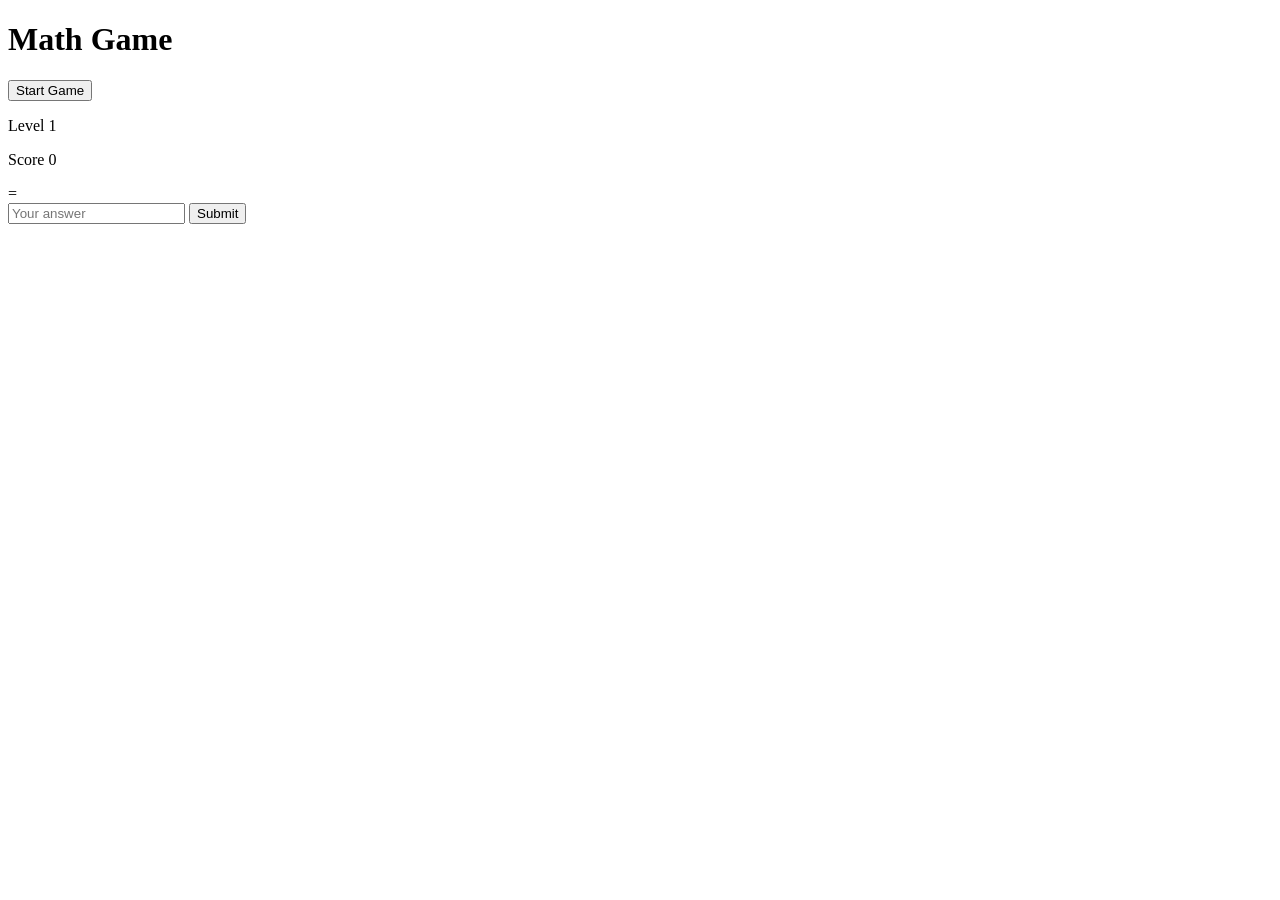
==== html/mathgame.html @ 0fd51e0a "firstmathgame" ====
<!DOCTYPE html>
<html lang="en">
<head>
  <meta charset="UTF-8">
  <meta name="viewport" content="width=device-width, initial-scale=1.0">
  <title>math game</title>
</head>
<body>
    <div id="game-container">
        <div id="start-screen">
            <h1>Math Game</h1>
            <button id="start-btn">Start Game</button>
        </div>
        <div id="status">
            <p>Level <span id="display-level">1</span></p>
            <p>Score <span id="display-score">0</span></p>
        </div>
        <div id="game-area">
          <span id="num1"></span>
          <span id="operator"></span>
          <span id="num2"></span>
          <span>=</span>
          <span id="result"></span>
        </div>
        <input type="number" id="answer-input" placeholder="Your answer">
        <button id="submit-btn">Submit</button>
    </div>
    <script src="/javascript/mathgame.js"></script>
</body>
</html>
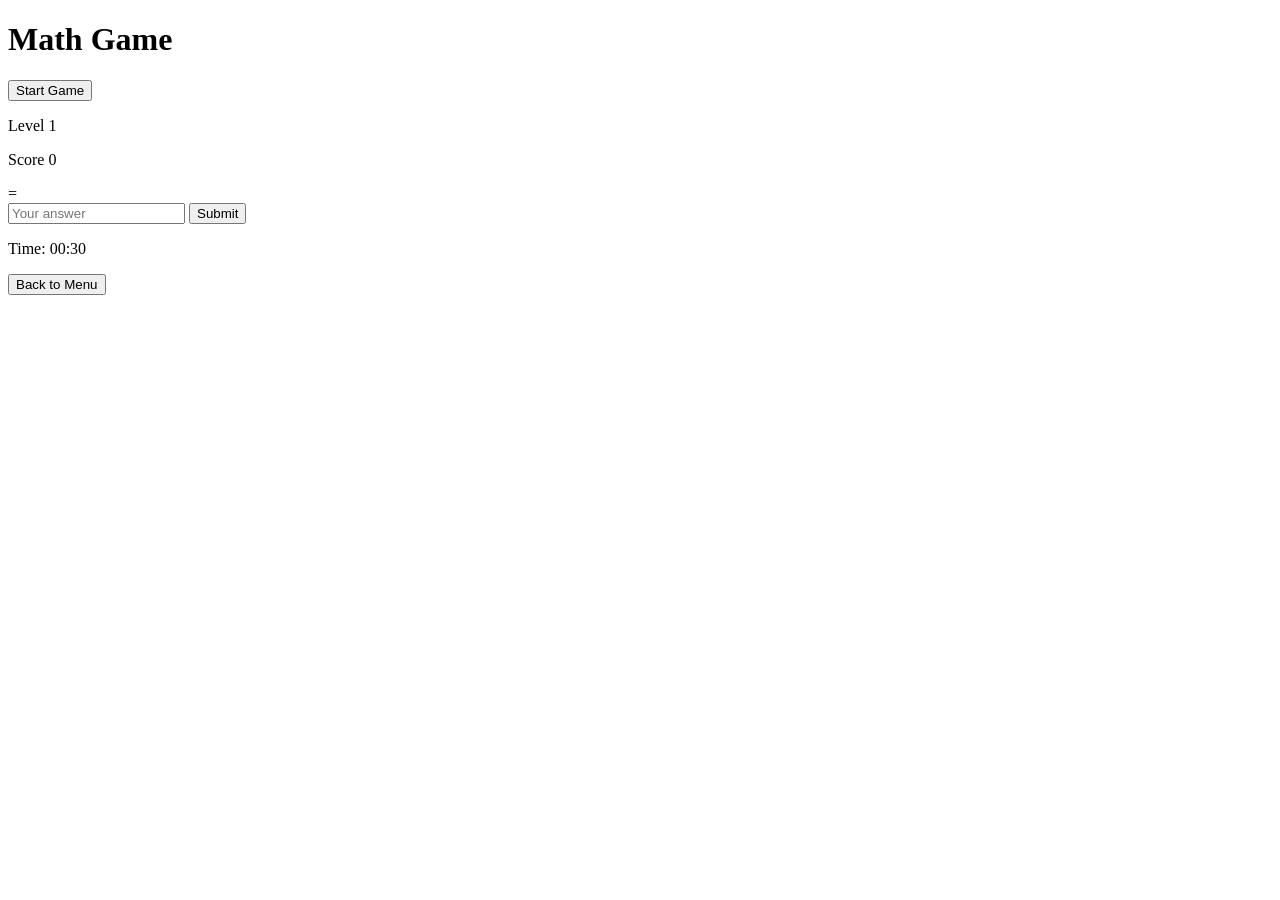
==== commit 7b8e4afd: "2nd" ====
--- a/html/mathgame.html
+++ b/html/mathgame.html
@@ -1,30 +1,37 @@
-<!DOCTYPE html>
+<!doctype html>
 <html lang="en">
-<head>
-  <meta charset="UTF-8">
-  <meta name="viewport" content="width=device-width, initial-scale=1.0">
-  <title>math game</title>
-</head>
-<body>
+  <head>
+    <meta charset="UTF-8" />
+    <meta name="viewport" content="width=device-width, initial-scale=1.0" />
+    <link rel="stylesheet" href="/css/mathgame.css" />
+    <title>math game</title>
+  </head>
+  <body>
     <div id="game-container">
-        <div id="start-screen">
-            <h1>Math Game</h1>
-            <button id="start-btn">Start Game</button>
-        </div>
-        <div id="status">
-            <p>Level <span id="display-level">1</span></p>
-            <p>Score <span id="display-score">0</span></p>
-        </div>
-        <div id="game-area">
-          <span id="num1"></span>
-          <span id="operator"></span>
-          <span id="num2"></span>
-          <span>=</span>
-          <span id="result"></span>
-        </div>
-        <input type="number" id="answer-input" placeholder="Your answer">
-        <button id="submit-btn">Submit</button>
+      <div id="start-screen">
+        <h1>Math Game</h1>
+        <button id="start-btn">Start Game</button>
+      </div>
+      <div id="status">
+        <p>Level <span id="display-level">1</span></p>
+        <p>Score <span id="display-score">0</span></p>
+      </div>
+      <div id="game-area">
+        <span id="num1"></span>
+        <span id="operator"></span>
+        <span id="num2"></span>
+        <span>=</span>
+        <span id="result"></span>
+      </div>
+      <input type="number" id="answer-input" placeholder="Your answer" />
+      <button id="submit-btn">Submit</button>
+      <div id="display-timer">
+        <p>Time: <span id="timer">00:30</span></p>
+      </div>
+      <div id="display-back">
+        <button id="back-btn">Back to Menu</button>
+      </div>
     </div>
     <script src="/javascript/mathgame.js"></script>
-</body>
-</html>+  </body>
+</html>
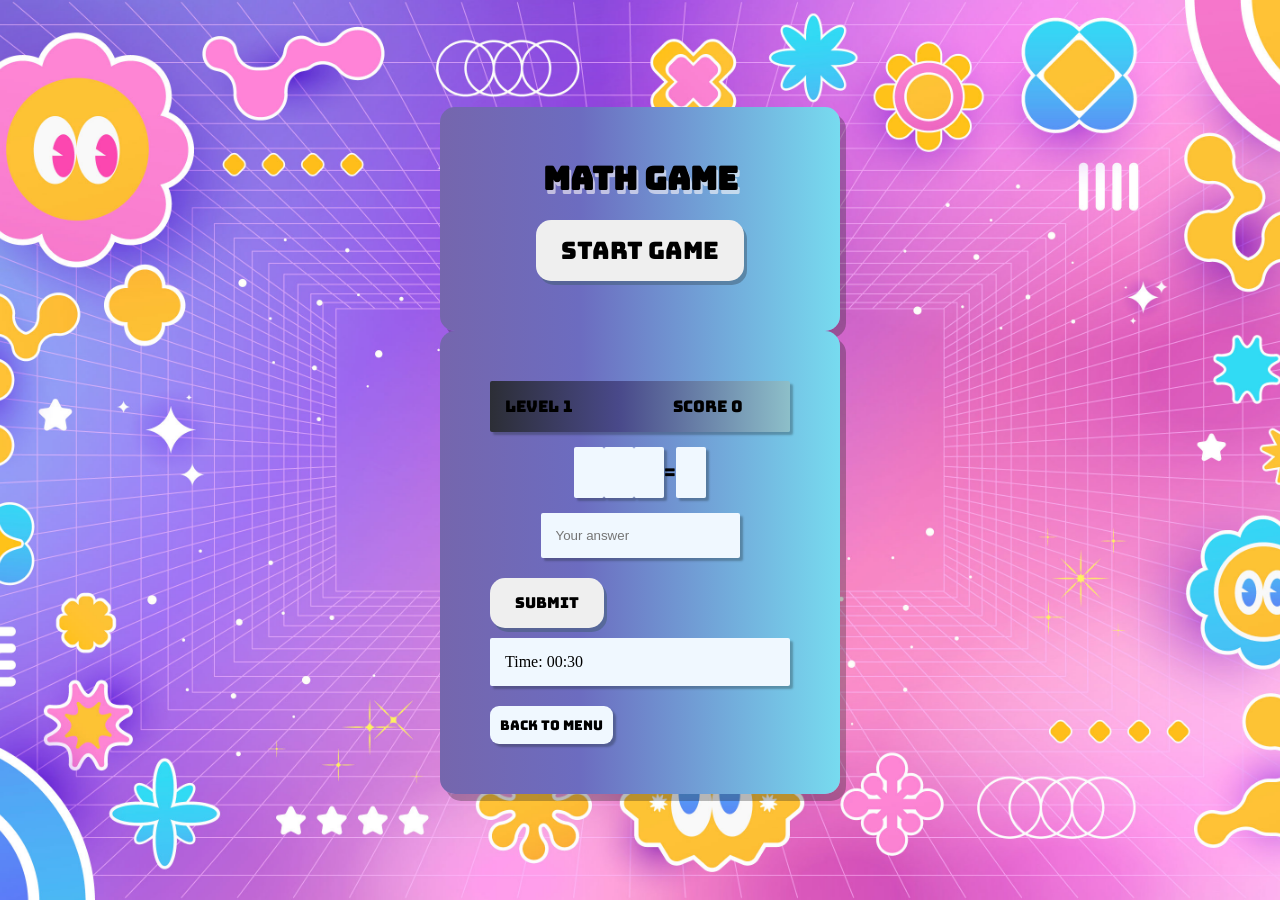
==== commit ddb58d78: "7th" ====
--- a/html/mathgame.html
+++ b/html/mathgame.html
@@ -3,6 +3,10 @@
   <head>
     <meta charset="UTF-8" />
     <meta name="viewport" content="width=device-width, initial-scale=1.0" />
+    <link
+      href="https://fonts.googleapis.com/css2?family=Bungee&display=swap"
+      rel="stylesheet"
+    />
     <link rel="stylesheet" href="/css/mathgame.css" />
     <title>math game</title>
   </head>
@@ -10,26 +14,30 @@
     <div id="game-container">
       <div id="start-screen">
         <h1>Math Game</h1>
-        <button id="start-btn">Start Game</button>
+        <button id="start-btn" class="start-mathgameBTN">Start Game</button>
       </div>
-      <div id="status">
-        <p>Level <span id="display-level">1</span></p>
-        <p>Score <span id="display-score">0</span></p>
-      </div>
-      <div id="game-area">
-        <span id="num1"></span>
-        <span id="operator"></span>
-        <span id="num2"></span>
-        <span>=</span>
-        <span id="result"></span>
-      </div>
-      <input type="number" id="answer-input" placeholder="Your answer" />
-      <button id="submit-btn">Submit</button>
-      <div id="display-timer">
-        <p>Time: <span id="timer">00:30</span></p>
-      </div>
-      <div id="display-back">
-        <button id="back-btn">Back to Menu</button>
+      <div id="main-game" class="maingameArea">
+        <div id="status" class="status-container">
+          <p>Level <span id="display-level">1</span></p>
+          <p>Score <span id="display-score">0</span></p>
+        </div>
+        <div id="game-area">
+          <span id="num1"></span>
+          <span id="operator"></span>
+          <span id="num2"></span>
+          <span>=</span>
+          <span id="result"></span>
+        </div>
+        <div id="display-answers" class="answerDisplay">
+          <input type="number" id="answer-input" placeholder="Your answer" />
+          <button id="submit-btn">Submit</button>
+        </div>
+        <div id="display-timer">
+          <p>Time: <span id="timer">00:30</span></p>
+        </div>
+        <div id="display-back">
+          <button id="back-btn">Back to Menu</button>
+        </div>
       </div>
     </div>
     <script src="/javascript/mathgame.js"></script>
--- a/css/mathgame.css
+++ b/css/mathgame.css
@@ -0,0 +1,176 @@
+* {
+  margin: 0;
+  padding: 0;
+}
+
+body {
+  background-image: url(/img/main-bg.jpg);
+  background-repeat: no-repeat;
+  background-position: center;
+  background-size: cover;
+  min-height: 100vh;
+  display: flex;
+  justify-content: center;
+  align-items: center;
+}
+
+/* start math game */
+#start-screen {
+  text-align: center;
+  border-radius: 15px;
+  width: 300px;
+  padding: 50px;
+  margin: 0 auto;
+  display: block;
+  background: linear-gradient(
+    90deg,
+    rgb(117, 102, 173) 0%,
+    rgb(108, 108, 192) 35%,
+    rgb(119, 219, 239) 100%
+  );
+  box-shadow: 6px 7px rgba(27, 27, 27, 0.301);
+}
+#start-screen h1 {
+  font-family: "Bungee", sans-serif;
+  text-shadow: 2px 4px rgba(255, 250, 250, 0.584);
+}
+/* start buttom */
+#start-btn {
+  display: inline-block;
+  padding: 15px 25px;
+  font-size: 24px;
+  cursor: pointer;
+  text-align: center;
+  text-decoration: none;
+  border: none;
+  border-radius: 15px;
+  box-shadow: 3px 4px rgba(68, 94, 117, 0.521);
+  font-family: "Bungee", sans-serif;
+  margin-top: 20px;
+}
+.start-mathgameBTN:hover {
+  box-shadow: 3px 4px rgba(68, 94, 117, 0.521);
+  transform: translateY(4px);
+}
+
+/* main game */
+#main-game {
+  border-radius: 15px;
+  width: 300px;
+  padding: 50px;
+  margin: 0 auto;
+  display: block;
+  background: linear-gradient(
+    90deg,
+    rgb(117, 102, 173) 0%,
+    rgb(108, 108, 192) 35%,
+    rgb(119, 219, 239) 100%
+  );
+  box-shadow: 6px 7px rgba(27, 27, 27, 0.301);
+}
+
+/* status */
+#status {
+  display: flex;
+  border: none;
+  background: linear-gradient(
+    90deg,
+    rgba(44, 46, 54, 1) 0%,
+    rgba(73, 73, 138, 1) 43%,
+    rgba(141, 191, 201, 1) 100%
+  );
+  border-radius: 2px;
+  font-family: "Bungee", sans-serif;
+  gap: 100px;
+  padding: 15px;
+  box-shadow: 3px 3px 2px rgba(25, 36, 38, 0.308);
+}
+
+/* game-area */
+#game-area {
+  margin-top: 30px;
+  margin-bottom: 30px;
+  font-family: "Bungee", sans-serif;
+  align-items: center;
+  justify-content: center;
+  text-align: center;
+}
+#num1 {
+  border: none;
+  background-color: aliceblue;
+  border-radius: 2px;
+  padding: 15px;
+  box-shadow: 3px 3px 2px rgba(25, 36, 38, 0.308);
+}
+#num2 {
+  border: none;
+  background-color: aliceblue;
+  border-radius: 2px;
+  padding: 15px;
+  box-shadow: 3px 3px 2px rgba(25, 36, 38, 0.308);
+}
+
+#operator {
+  border: none;
+  background-color: aliceblue;
+  border-radius: 2px;
+  padding: 15px;
+  box-shadow: 3px 3px 2px rgba(25, 36, 38, 0.308);
+}
+#result {
+  border: none;
+  background-color: aliceblue;
+  border-radius: 2px;
+  padding: 15px;
+  box-shadow: 3px 3px 2px rgba(25, 36, 38, 0.308);
+}
+/* answers */
+#answer-input {
+  border: none;
+  background-color: aliceblue;
+  border-radius: 2px;
+  padding: 15px;
+  box-shadow: 3px 3px 2px rgba(25, 36, 38, 0.308);
+}
+#submit-btn {
+  display: flex;
+  padding: 15px 25px;
+  font-size: 15px;
+  cursor: pointer;
+  text-align: center;
+  justify-content: center;
+  align-items: center;
+  text-decoration: none;
+  border: none;
+  border-radius: 15px;
+  box-shadow: 3px 4px rgba(68, 94, 117, 0.521);
+  font-family: "Bungee", sans-serif;
+  margin-top: 20px;
+}
+#display-answers {
+  align-items: center;
+  text-align: center;
+  justify-content: center;
+}
+/* timer */
+#display-timer {
+  border: none;
+  margin-top: 10px;
+  background-color: aliceblue;
+  border-radius: 2px;
+  padding: 15px;
+  box-shadow: 3px 3px 2px rgba(25, 36, 38, 0.308);
+}
+
+/* back_display */
+#display-back {
+  margin-top: 20px;
+}
+#back-btn {
+  padding: 10px;
+  border: 10px;
+  background-color: aliceblue;
+  border-radius: 9px;
+  font-family: "Bungee", sans-serif;
+  box-shadow: 3px 3px 2px rgba(25, 36, 38, 0.308);
+}
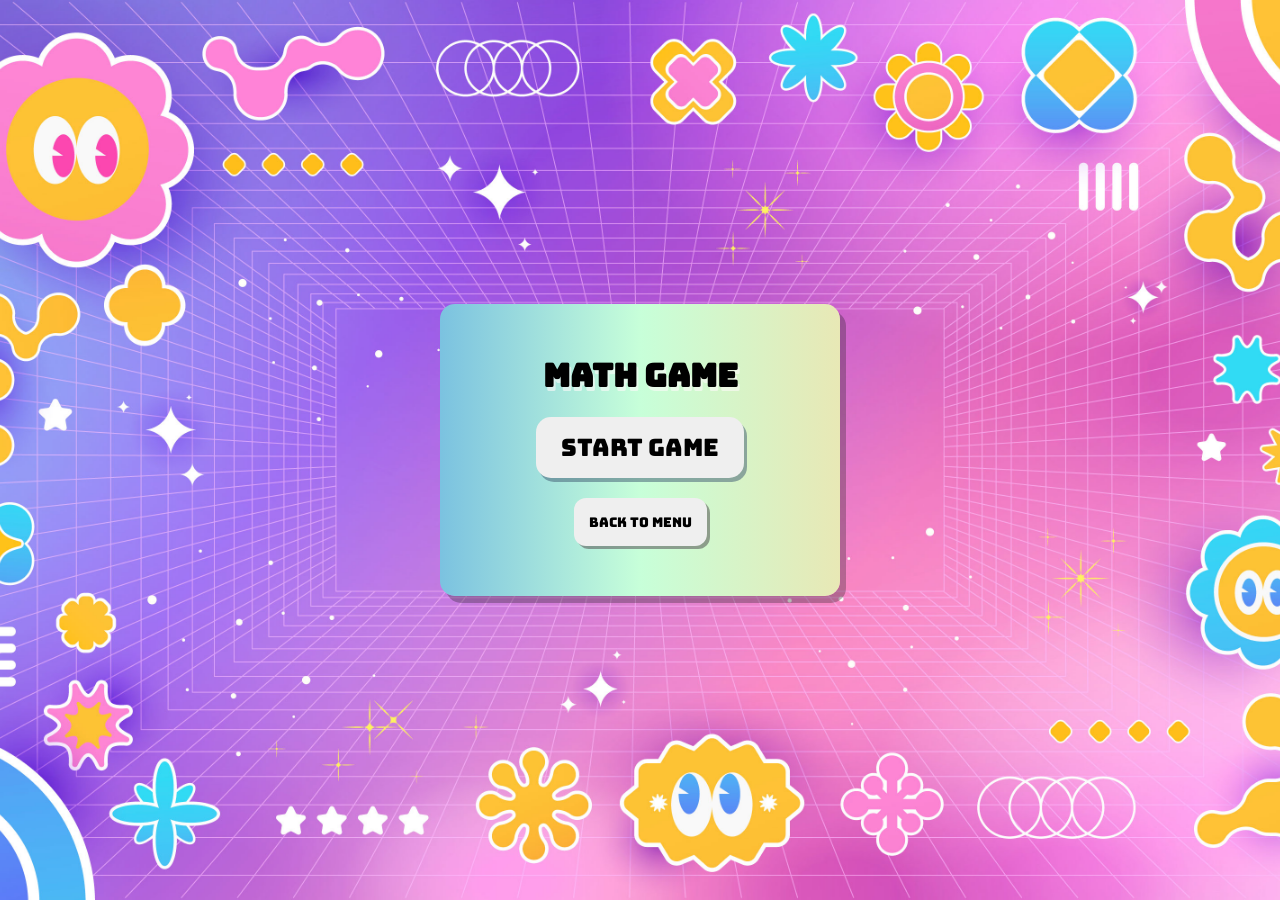
==== commit 0ad89cf7: "8th" ====
--- a/html/mathgame.html
+++ b/html/mathgame.html
@@ -7,7 +7,7 @@
       href="https://fonts.googleapis.com/css2?family=Bungee&display=swap"
       rel="stylesheet"
     />
-    <link rel="stylesheet" href="/css/mathgame.css" />
+    <link rel="stylesheet" href="../css/mathgame.css" />
     <title>math game</title>
   </head>
   <body>
@@ -15,8 +15,10 @@
       <div id="start-screen">
         <h1>Math Game</h1>
         <button id="start-btn" class="start-mathgameBTN">Start Game</button>
+        <br>
+        <button onclick="window.location.href='index.html'" class="start-mathgameBTN">Back to menu</button>
       </div>
-      <div id="main-game" class="maingameArea">
+      <div id="main-game" class="maingameArea" style="display: none;">
         <div id="status" class="status-container">
           <p>Level <span id="display-level">1</span></p>
           <p>Score <span id="display-score">0</span></p>
@@ -31,6 +33,7 @@
         <div id="display-answers" class="answerDisplay">
           <input type="number" id="answer-input" placeholder="Your answer" />
           <button id="submit-btn">Submit</button>
+          <div id="feedback-msg" style="margin-top: 15px; font-weight: bold; font-family: 'Bungee', sans-serif; font-size: 1.2rem; min-height: 25px;"></div>
         </div>
         <div id="display-timer">
           <p>Time: <span id="timer">00:30</span></p>
@@ -40,6 +43,14 @@
         </div>
       </div>
     </div>
-    <script src="/javascript/mathgame.js"></script>
+    <script src="../javascript/mathgame.js"></script>
+    <script>
+      document.getElementById('start-btn').addEventListener('click', function() {
+        document.getElementById('main-game').style.display = 'block';
+      });
+      document.getElementById('back-btn').addEventListener('click', function() {
+        window.location.href = 'index.html';
+      });
+    </script>
   </body>
 </html>
--- a/css/mathgame.css
+++ b/css/mathgame.css
@@ -24,9 +24,9 @@
   display: block;
   background: linear-gradient(
     90deg,
-    rgb(117, 102, 173) 0%,
-    rgb(108, 108, 192) 35%,
-    rgb(119, 219, 239) 100%
+    rgba(123, 194, 224, 1) 0%,
+    rgba(199, 255, 217, 1) 50%,
+    rgba(232, 232, 181, 1) 100%
   );
   box-shadow: 6px 7px rgba(27, 27, 27, 0.301);
 }
@@ -48,10 +48,26 @@
   font-family: "Bungee", sans-serif;
   margin-top: 20px;
 }
+
+/* start mathGameBTN */
+.start-mathgameBTN {
+  display: inline-block;
+  border: 30px;
+  border-radius: 12px;
+  padding: 15px;
+  margin-top: 20px;
+  box-shadow: 3px 3px rgba(91, 90, 90, 0.575);
+  font-family: "Bungee", sans-serif;
+  cursor: pointer;
+  transition:
+    transform 0.2s,
+    background-color 0.2s;
+}
 .start-mathgameBTN:hover {
   box-shadow: 3px 4px rgba(68, 94, 117, 0.521);
   transform: translateY(4px);
 }
+
 
 /* main game */
 #main-game {
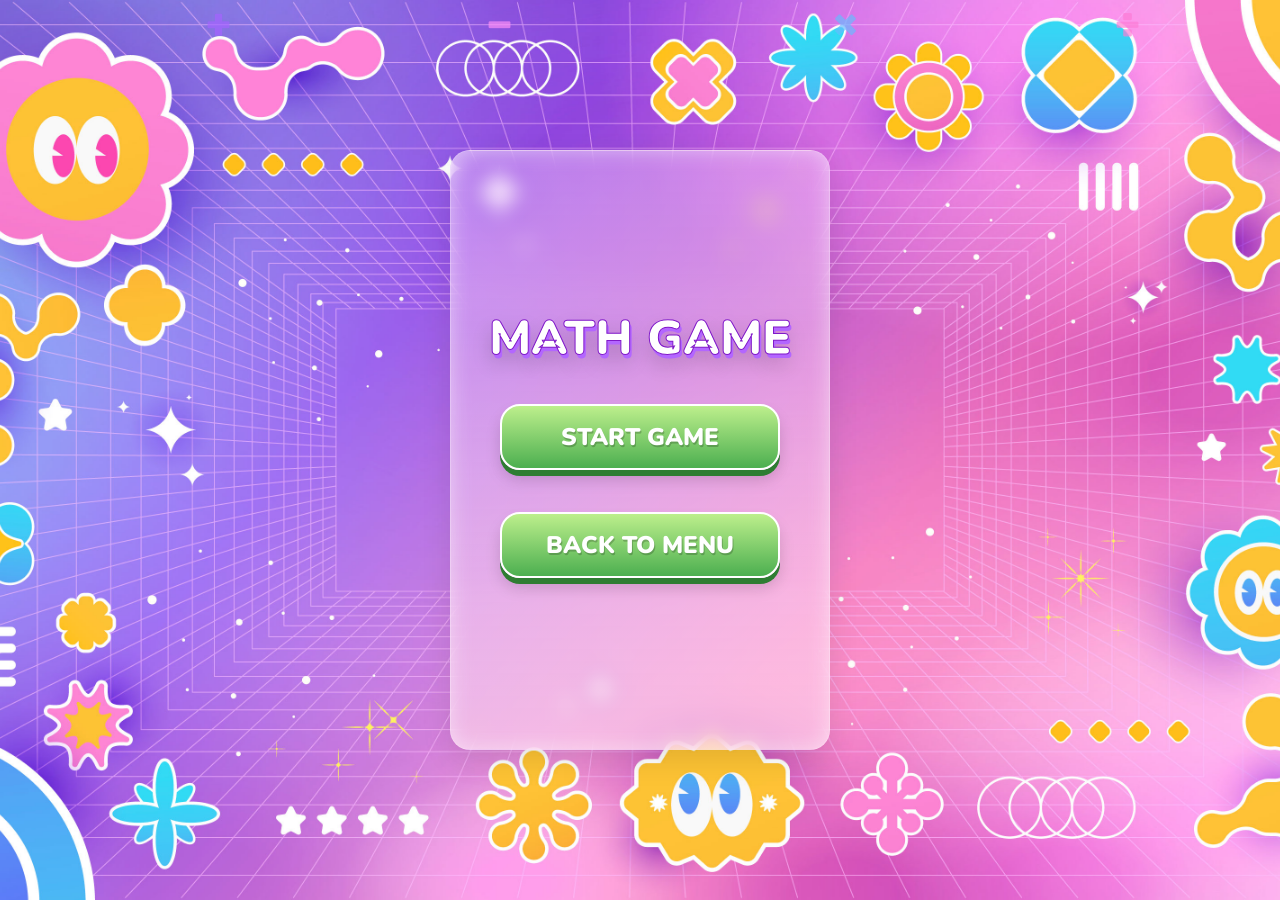
==== commit ed959fcb: "update" ====
--- a/html/mathgame.html
+++ b/html/mathgame.html
@@ -11,14 +11,25 @@
     <title>math game</title>
   </head>
   <body>
+    <div class="floating-math">
+      <span class="symbol plus">+</span>
+      <span class="symbol minus">−</span>
+      <span class="symbol times">×</span>
+      <span class="symbol divide">÷</span>
+    </div>
     <div id="game-container">
       <div id="start-screen">
         <h1>Math Game</h1>
         <button id="start-btn" class="start-mathgameBTN">Start Game</button>
-        <br>
-        <button onclick="window.location.href='index.html'" class="start-mathgameBTN">Back to menu</button>
+        <br />
+        <button
+          onclick="window.location.href = 'index.html'"
+          class="start-mathgameBTN"
+        >
+          Back to menu
+        </button>
       </div>
-      <div id="main-game" class="maingameArea" style="display: none;">
+      <div id="main-game" class="maingameArea" style="display: none">
         <div id="status" class="status-container">
           <p>Level <span id="display-level">1</span></p>
           <p>Score <span id="display-score">0</span></p>
@@ -33,7 +44,7 @@
         <div id="display-answers" class="answerDisplay">
           <input type="number" id="answer-input" placeholder="Your answer" />
           <button id="submit-btn">Submit</button>
-          <div id="feedback-msg" style="margin-top: 15px; font-weight: bold; font-family: 'Bungee', sans-serif; font-size: 1.2rem; min-height: 25px;"></div>
+          <div id="feedback-msg"></div>
         </div>
         <div id="display-timer">
           <p>Time: <span id="timer">00:30</span></p>
@@ -45,12 +56,16 @@
     </div>
     <script src="../javascript/mathgame.js"></script>
     <script>
-      document.getElementById('start-btn').addEventListener('click', function() {
-        document.getElementById('main-game').style.display = 'block';
-      });
-      document.getElementById('back-btn').addEventListener('click', function() {
-        window.location.href = 'index.html';
-      });
+      document
+        .getElementById("start-btn")
+        .addEventListener("click", function () {
+          document.getElementById("main-game").style.display = "block";
+        });
+      document
+        .getElementById("back-btn")
+        .addEventListener("click", function () {
+          window.location.href = "index.html";
+        });
     </script>
   </body>
 </html>
--- a/css/mathgame.css
+++ b/css/mathgame.css
@@ -1,192 +1,357 @@
+@import url("https://fonts.googleapis.com/css2?family=Nunito:wght@700;800;900&display=swap");
+
 * {
   margin: 0;
   padding: 0;
+  box-sizing: border-box;
 }
 
 body {
+  display: flex;
+  align-items: center;
+  justify-content: center;
+  min-height: 100vh;
   background-image: url(/img/main-bg.jpg);
+  background-size: cover;
+  background-position: center;
   background-repeat: no-repeat;
-  background-position: center;
-  background-size: cover;
-  min-height: 100vh;
-  display: flex;
-  justify-content: center;
-  align-items: center;
-}
-
-/* start math game */
+  font-family: "Nunito", sans-serif;
+  overflow: hidden;
+}
+
+#start-screen,
+#main-game {
+  width: 380px;
+  max-width: 95vw;
+  min-height: 600px;
+  border-radius: 20px;
+  background: linear-gradient(
+    180deg,
+    rgba(245, 203, 255, 0.4) 0%,
+    rgba(255, 219, 239, 0.6) 100%
+  );
+  box-shadow:
+    0 10px 30px rgba(0, 0, 0, 0.1),
+    inset 0 0 20px rgba(255, 255, 255, 0.5);
+  backdrop-filter: blur(10px);
+  padding: 30px 20px;
+  position: relative;
+  border: 1px solid rgba(255, 255, 255, 0.4);
+  text-align: center;
+}
+
+/* --- START SCREEN --- */
 #start-screen {
+  display: flex;
+  flex-direction: column;
+  justify-content: center;
+  align-items: center;
+}
+
+#start-screen h1 {
+  color: #ffffff;
+  font-size: 3rem;
+  font-weight: 900;
+  text-transform: uppercase;
+  text-shadow:
+    2px 4px 0 #b366ff,
+    0 10px 20px rgba(0, 0, 0, 0.2);
+  margin-bottom: 30px;
+  line-height: 1.1;
+  -webkit-text-stroke: 1px #8019c9;
+}
+
+.start-mathgameBTN {
+  width: 100%;
+  max-width: 280px;
+  padding: 15px;
+  border-radius: 20px;
+  font-family: "Nunito", sans-serif;
+  font-weight: 900;
+  font-size: 1.5rem;
+  text-transform: uppercase;
+  cursor: pointer;
+  border: 2px solid #ffffff;
+  transition:
+    transform 0.1s,
+    box-shadow 0.1s;
+  background: linear-gradient(180deg, #bdef8c 0%, #4caf50 100%);
+  color: white;
+  box-shadow:
+    0 6px 0 #2e7d32,
+    0 10px 15px rgba(0, 0, 0, 0.15);
+  text-shadow: 1px 2px 0 rgba(0, 0, 0, 0.2);
+  margin: 10px auto;
+}
+.start-mathgameBTN:active {
+  transform: translateY(6px);
+  box-shadow:
+    0 0 0 #2e7d32,
+    0 5px 10px rgba(0, 0, 0, 0.1);
+}
+
+/* Back to menu button in Start Screen */
+button[onclick="window.location.href='index.html'"] {
+  background: linear-gradient(180deg, #ffc977 0%, #ff9800 100%);
+  box-shadow:
+    0 6px 0 #e65100,
+    0 10px 15px rgba(0, 0, 0, 0.15);
+}
+button[onclick="window.location.href='index.html'"]:active {
+  box-shadow:
+    0 0 0 #e65100,
+    0 5px 10px rgba(0, 0, 0, 0.1);
+}
+
+/* --- MAIN GAME --- */
+/* Status (Level / Score) */
+#status {
+  background: rgba(255, 255, 255, 0.5);
+  border-radius: 12px;
+  display: flex;
+  justify-content: space-between;
+  align-items: center;
+  padding: 10px 20px;
+  font-weight: 900;
+  font-size: 1.2rem;
+  box-shadow: inset 0 0 10px rgba(255, 255, 255, 0.8);
+  margin-bottom: 20px;
+  color: #4a1f7c;
+  text-transform: uppercase;
+}
+#status span {
+  color: #c07a33;
+}
+
+/* Timer */
+#display-timer {
+  background: rgba(255, 255, 255, 0.5);
+  border-radius: 12px;
+  padding: 10px;
+  margin-bottom: 20px;
+  font-weight: 900;
+  font-size: 1.2rem;
+  color: #ff3366;
+  text-transform: uppercase;
+  box-shadow: inset 0 0 10px rgba(255, 255, 255, 0.8);
+}
+
+/* game area */
+#game-area {
+  background: rgba(255, 255, 255, 0.6);
+  border-radius: 20px;
+  padding: 30px 10px;
+  flex-direction: row;
+  flex-wrap: wrap;
+  justify-content: center;
+  align-items: center;
+  gap: 8px;
+  box-shadow:
+    0 10px 20px rgba(119, 74, 153, 0.1),
+    inset 0 0 20px rgba(255, 255, 255, 0.9);
+  margin-bottom: 20px;
+  border: 1px solid rgba(255, 255, 255, 0.8);
+}
+
+#game-area span {
+  font-size: 2.2rem;
+  font-weight: 900;
+  color: #3f1a66;
+  display: inline-block;
+  align-items: center;
+  justify-content: center;
+}
+
+/* #num1,
+#num2,
+#operator {
+  background: linear-gradient(180deg, #f0f8ff, #cde8ff);
+  border: 2px solid #ffffff;
+  border-radius: 12px;
+  box-shadow:
+    0 4px 0 #89bbf2,
+    0 5px 10px rgba(0, 0, 0, 0.1);
+  width: 60px;
+  height: 60px;
+  flex-shrink: 0;
+  padding: 0;
+}
+
+#result {
+  background: linear-gradient(180deg, #fff0f5, #ffd1dc);
+  border: 2px solid #ffffff;
+  border-radius: 12px;
+  box-shadow:
+    0 4px 0 #ff9ebd,
+    0 5px 10px rgba(0, 0, 0, 0.1);
+  width: 60px;
+  height: 60px;
+  flex-shrink: 0;
+  padding: 0;
+} */
+
+/* Display Answers */
+#display-answers {
+  background: rgba(255, 255, 255, 0.7);
+  border-radius: 20px;
+  padding: 20px;
+  box-shadow:
+    inset 0 0 15px rgba(255, 255, 255, 1),
+    0 5px 15px rgba(0, 0, 0, 0.05);
+  border: 2px solid rgba(255, 255, 255, 0.8);
+  margin-bottom: 20px;
+  display: flex;
+  flex-direction: column;
+  align-items: center;
+  gap: 15px;
+}
+
+#answer-input {
+  width: 100%;
+  height: 55px;
+  border: 2px solid #ffffff;
+  border-radius: 12px;
+  font-family: "Nunito", sans-serif;
+  font-size: 1.5rem;
+  font-weight: 900;
+  color: #4a1f7c;
   text-align: center;
+  background: #f0f8ff;
+  box-shadow: inset 0 4px 8px rgba(0, 0, 0, 0.1);
+  outline: none;
+}
+#answer-input::placeholder {
+  color: #a0a0cc;
+  font-weight: 700;
+}
+
+#submit-btn {
+  width: 100%;
+  height: 55px;
+  background: linear-gradient(180deg, #6fdcff, #298dff);
+  border: 2px solid #95d4ff;
   border-radius: 15px;
-  width: 300px;
-  padding: 50px;
-  margin: 0 auto;
-  display: block;
-  background: linear-gradient(
-    90deg,
-    rgba(123, 194, 224, 1) 0%,
-    rgba(199, 255, 217, 1) 50%,
-    rgba(232, 232, 181, 1) 100%
-  );
-  box-shadow: 6px 7px rgba(27, 27, 27, 0.301);
-}
-#start-screen h1 {
-  font-family: "Bungee", sans-serif;
-  text-shadow: 2px 4px rgba(255, 250, 250, 0.584);
-}
-/* start buttom */
-#start-btn {
-  display: inline-block;
-  padding: 15px 25px;
-  font-size: 24px;
+  color: white;
+  font-family: "Nunito", sans-serif;
+  font-weight: 900;
+  font-size: 1.5rem;
+  text-transform: uppercase;
   cursor: pointer;
-  text-align: center;
-  text-decoration: none;
-  border: none;
+  box-shadow:
+    0 5px 0 #1b5ed7,
+    0 8px 15px rgba(0, 0, 0, 0.15);
+  transition:
+    transform 0.1s,
+    box-shadow 0.1s;
+}
+#submit-btn:active {
+  transform: translateY(5px);
+  box-shadow:
+    0 0 0 #1b5ed7,
+    0 3px 5px rgba(0, 0, 0, 0.1);
+}
+
+#feedback-msg {
+  font-size: 1.2rem;
+  font-weight: 900;
+  min-height: 30px;
+  display: flex;
+  align-items: center;
+  justify-content: center;
+  text-shadow: 1px 1px 2px rgba(0, 0, 0, 0.3); /* So JS colors like white/lightgreen/gold pop out */
+}
+
+/* Back Button Display */
+#display-back {
+  margin-top: auto;
+}
+#back-btn {
+  background: linear-gradient(180deg, #ffc977, #ff9800);
+  border: 2px solid #ffe4b3;
   border-radius: 15px;
-  box-shadow: 3px 4px rgba(68, 94, 117, 0.521);
-  font-family: "Bungee", sans-serif;
-  margin-top: 20px;
-}
-
-/* start mathGameBTN */
-.start-mathgameBTN {
-  display: inline-block;
-  border: 30px;
-  border-radius: 12px;
-  padding: 15px;
-  margin-top: 20px;
-  box-shadow: 3px 3px rgba(91, 90, 90, 0.575);
-  font-family: "Bungee", sans-serif;
+  color: white;
+  font-family: "Nunito", sans-serif;
+  font-weight: 900;
+  font-size: 1.1rem;
+  padding: 12px 25px;
+  text-transform: uppercase;
   cursor: pointer;
+  box-shadow:
+    0 4px 0 #e65100,
+    0 8px 15px rgba(0, 0, 0, 0.15);
   transition:
-    transform 0.2s,
-    background-color 0.2s;
-}
-.start-mathgameBTN:hover {
-  box-shadow: 3px 4px rgba(68, 94, 117, 0.521);
+    transform 0.1s,
+    box-shadow 0.1s;
+  width: 100%;
+}
+#back-btn:active {
   transform: translateY(4px);
-}
-
-
-/* main game */
-#main-game {
-  border-radius: 15px;
-  width: 300px;
-  padding: 50px;
-  margin: 0 auto;
-  display: block;
-  background: linear-gradient(
-    90deg,
-    rgb(117, 102, 173) 0%,
-    rgb(108, 108, 192) 35%,
-    rgb(119, 219, 239) 100%
-  );
-  box-shadow: 6px 7px rgba(27, 27, 27, 0.301);
-}
-
-/* status */
-#status {
-  display: flex;
-  border: none;
-  background: linear-gradient(
-    90deg,
-    rgba(44, 46, 54, 1) 0%,
-    rgba(73, 73, 138, 1) 43%,
-    rgba(141, 191, 201, 1) 100%
-  );
-  border-radius: 2px;
-  font-family: "Bungee", sans-serif;
-  gap: 100px;
-  padding: 15px;
-  box-shadow: 3px 3px 2px rgba(25, 36, 38, 0.308);
-}
-
-/* game-area */
-#game-area {
-  margin-top: 30px;
-  margin-bottom: 30px;
-  font-family: "Bungee", sans-serif;
-  align-items: center;
-  justify-content: center;
-  text-align: center;
-}
-#num1 {
-  border: none;
-  background-color: aliceblue;
-  border-radius: 2px;
-  padding: 15px;
-  box-shadow: 3px 3px 2px rgba(25, 36, 38, 0.308);
-}
-#num2 {
-  border: none;
-  background-color: aliceblue;
-  border-radius: 2px;
-  padding: 15px;
-  box-shadow: 3px 3px 2px rgba(25, 36, 38, 0.308);
-}
-
-#operator {
-  border: none;
-  background-color: aliceblue;
-  border-radius: 2px;
-  padding: 15px;
-  box-shadow: 3px 3px 2px rgba(25, 36, 38, 0.308);
-}
-#result {
-  border: none;
-  background-color: aliceblue;
-  border-radius: 2px;
-  padding: 15px;
-  box-shadow: 3px 3px 2px rgba(25, 36, 38, 0.308);
-}
-/* answers */
-#answer-input {
-  border: none;
-  background-color: aliceblue;
-  border-radius: 2px;
-  padding: 15px;
-  box-shadow: 3px 3px 2px rgba(25, 36, 38, 0.308);
-}
-#submit-btn {
-  display: flex;
-  padding: 15px 25px;
-  font-size: 15px;
-  cursor: pointer;
-  text-align: center;
-  justify-content: center;
-  align-items: center;
-  text-decoration: none;
-  border: none;
-  border-radius: 15px;
-  box-shadow: 3px 4px rgba(68, 94, 117, 0.521);
-  font-family: "Bungee", sans-serif;
-  margin-top: 20px;
-}
-#display-answers {
-  align-items: center;
-  text-align: center;
-  justify-content: center;
-}
-/* timer */
-#display-timer {
-  border: none;
-  margin-top: 10px;
-  background-color: aliceblue;
-  border-radius: 2px;
-  padding: 15px;
-  box-shadow: 3px 3px 2px rgba(25, 36, 38, 0.308);
-}
-
-/* back_display */
-#display-back {
-  margin-top: 20px;
-}
-#back-btn {
-  padding: 10px;
-  border: 10px;
-  background-color: aliceblue;
-  border-radius: 9px;
-  font-family: "Bungee", sans-serif;
-  box-shadow: 3px 3px 2px rgba(25, 36, 38, 0.308);
-}
+  box-shadow:
+    0 0 0 #e65100,
+    0 4px 5px rgba(0, 0, 0, 0.1);
+}
+
+/* animetion */
+.floating-math {
+  position: fixed;
+  top: 0;
+  left: 0;
+  width: 100vw;
+  pointer-events: none;
+  z-index: 2;
+}
+.floating-math .symbol {
+  position: absolute;
+  font-size: 2.3rem;
+  font-family: "Luckiest Guy", "Bungee", cursive, sans-serif;
+  opacity: 0.68;
+  animation: float-move 7s linear infinite;
+  user-select: none;
+  pointer-events: none;
+}
+.floating-math .plus {
+  left: 16vw;
+  animation-delay: 0s;
+  color: #a563ff;
+}
+.floating-math .minus {
+  left: 38vw;
+  animation-delay: 1.3s;
+  color: #ff8ff8;
+}
+.floating-math .times {
+  left: 65vw;
+  animation-delay: 2.3s;
+  color: #68bbfe;
+}
+.floating-math .divide {
+  left: 87vw;
+  animation-delay: 4s;
+  color: #fd7bd4;
+}
+
+@keyframes float-move {
+  0% {
+    top: -40px;
+    transform: translateY(0) scale(1) rotate(0deg);
+    opacity: 0.68;
+  }
+  15% {
+    opacity: 0.8;
+  }
+  50% {
+    transform: translateY(50vh) scale(1.2) rotate(24deg);
+    opacity: 0.59;
+  }
+  75% {
+    opacity: 0.8;
+  }
+  95% {
+    opacity: 0.2;
+  }
+  100% {
+    top: 110vh;
+    transform: translateY(0) scale(0.8) rotate(-18deg);
+    opacity: 0;
+  }
+}
